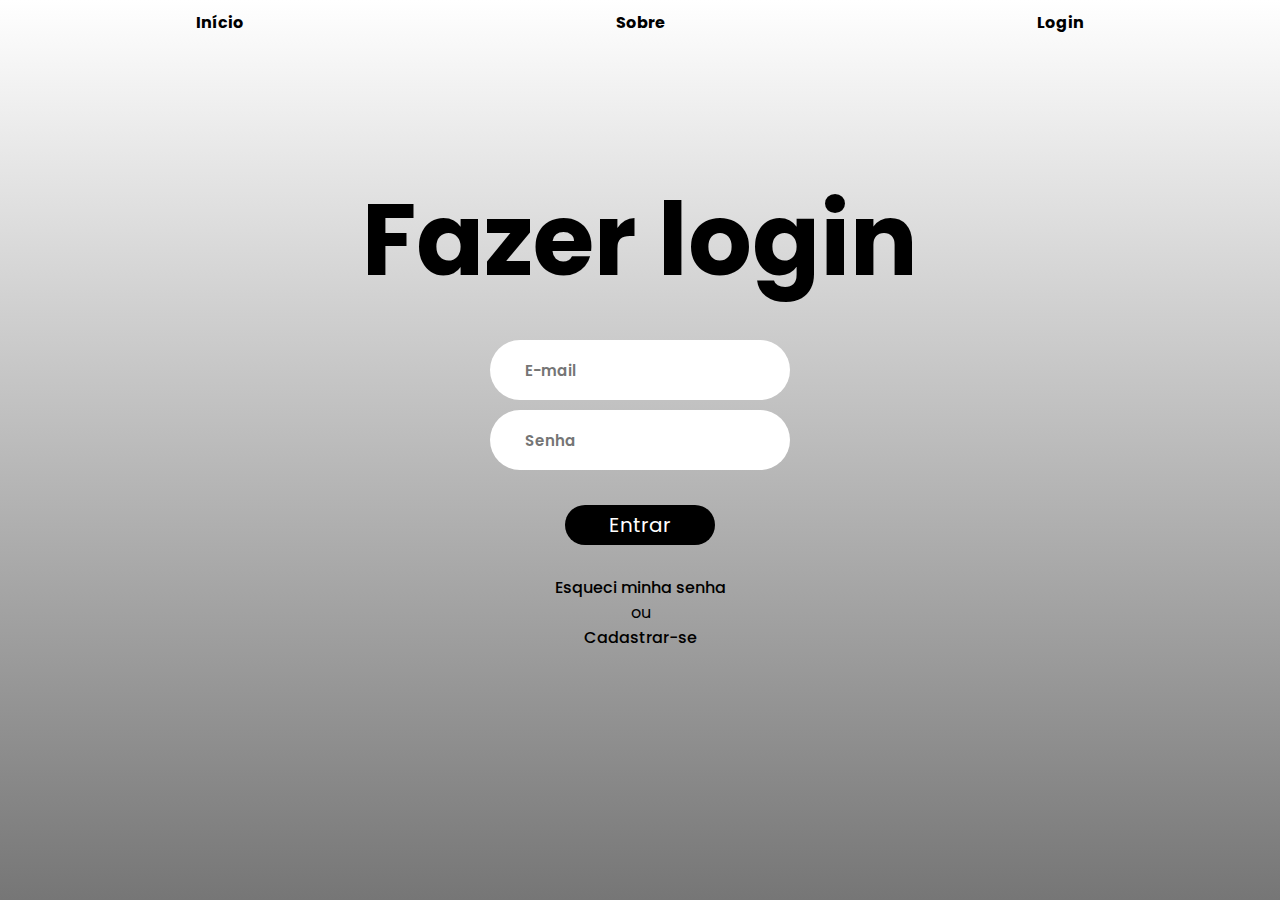
==== login.html @ c6e9be8a "Add files via upload" ====
<!DOCTYPE html>
<html lang="en">
<head>
    <meta charset="UTF-8">
    <meta name="viewport" content="width=device-width, initial-scale=1.0">
    <link rel="stylesheet" href="styles.css">
    <link rel="preconnect" href="https://fonts.googleapis.com">
    <link rel="preconnect" href="https://fonts.gstatic.com" crossorigin>
    <link href="https://fonts.googleapis.com/css2?family=Poppins:ital,wght@0,100;0,200;0,300;0,400;0,500;0,600;0,700;0,800;0,900;1,100;1,200;1,300;1,400;1,500;1,600;1,700;1,800;1,900&display=swap" rel="stylesheet">
    <title>Página inicial</title>
</head>
<body>
    <!-- Barra de navegação da página -->
    <div class="cabecalho">
        <div class="inicio">
            <a href="index.html">Início</a>
        </div>
        <div class="sobre">
            <a href="sobre.html">Sobre</a>
        </div>
        <div class="login">
            <a href="login.html">Login</a>
        </div>
    </div>

    <!-- Estrutura da página de login-->

    <div class="campo-de-login">
        <div class="titulo-login">
            <h1>Fazer login</h1>
        </div>
        <div class="campo-de-dados">
            <input type="text" placeholder="E-mail">
        </div>
        <div class="campo-de-dados">
            <input type="password" placeholder="Senha">
        </div>
        <div class="botao-entrar">
            <button>Entrar</button>
        </div>
        <div class="esqueci-minha-senha">
            <a href="#">Esqueci minha senha</a>
        </div>
        <p id="ou">ou</p>
        <div class="opcao-cadastro">
            <a href="#">Cadastrar-se</a>
        </div>
    </div>
</body>
</html>
---- styles.css ----
*{
    margin: 0;
    padding: 0;
    box-sizing: border-box;
    font-family: 'Poppins', sans-serif;
}

html, body {
    height: 100%;
    margin: 0;
    background: linear-gradient(to top, rgb(118, 118, 118), #ffffff)
}

.cabecalho {
    display: flex;
    justify-content: space-around;
    padding: 10px;
}

.cabecalho a {
    color: black;
    font-weight: bold;
    text-decoration: none;
}

.cabecalho a:hover {
    /* Quando passar o mouse encima dar efeito */
    color: gray;
    transition: color 0.5s ease;
}

.campo-de-login {
    display: flex;
    justify-content: center;
    align-items: center;
    flex-direction: column;
    margin-top: 100px;
}

.titulo-login h1 {
    padding: 20px;
    font-size: 100px;
}

.campo-de-dados {
    padding: 5px;
}

.campo-de-dados input {
    display: flex;
    align-items: center;
    justify-content: center;
    font-size: 15px;
    font-weight: 600;
    padding-left: 35px;
    border: none;
    border-radius: 40px;
    background-color: white;
    width: 300px;
    height: 60px;
}

.campo-de-dados input:hover {
    transform: scale(1.02);
    transition: 0.3s;
}

.campo-de-dados input:focus {
    transform: scale(1.05);
    transition: 0.3s;
}

.botao-entrar {
    padding: 30px;
}

.botao-entrar button {
    display: flex;
    align-items: center;
    justify-content: center;
    font-size: 20px;
    border: none;
    border-radius: 40px;
    width: 150px;
    height: 40px;
    background: black;
    color: white;
}

.botao-entrar button:hover {
    transition: transform 0.6s ease;
    transform: scale(1.05);
}

#ou {
    font-weight: regular;
}

.esqueci-minha-senha a, .opcao-cadastro a {
    font-weight: 500;
    text-decoration: none;
    color: black;
}

.esqueci-minha-senha a:hover, .opcao-cadastro a:hover {
    color: gray;
    transition: color 0.3s ease, transform 0.3s ease;
}

.sobre-o-projeto {
    display: flex;
    align-items: center;
    justify-content: center;
    flex-direction: column;
    margin-top: 60px;
}

.sobre-o-projeto .detalhes-projeto {
    display: flex;
    align-items: center;
    justify-content: center;
    flex-direction: column;
    margin-top: 30px;
}
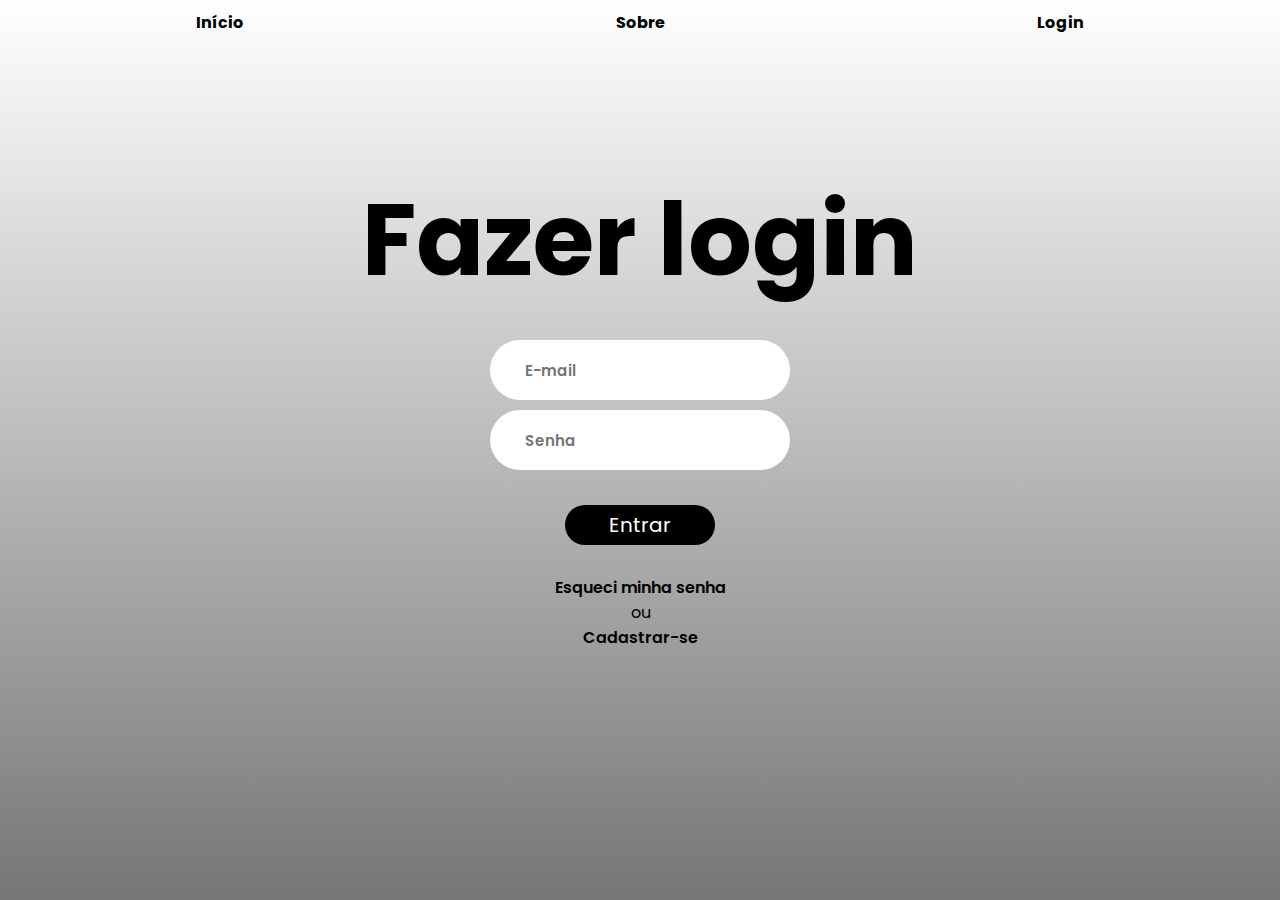
==== commit fcf32f3a: "Add files via upload" ====
--- a/login.html
+++ b/login.html
@@ -7,7 +7,7 @@
     <link rel="preconnect" href="https://fonts.googleapis.com">
     <link rel="preconnect" href="https://fonts.gstatic.com" crossorigin>
     <link href="https://fonts.googleapis.com/css2?family=Poppins:ital,wght@0,100;0,200;0,300;0,400;0,500;0,600;0,700;0,800;0,900;1,100;1,200;1,300;1,400;1,500;1,600;1,700;1,800;1,900&display=swap" rel="stylesheet">
-    <title>Página inicial</title>
+    <title>Login</title>
 </head>
 <body>
     <!-- Barra de navegação da página -->
--- a/styles.css
+++ b/styles.css
@@ -97,7 +97,7 @@
 }
 
 .esqueci-minha-senha a, .opcao-cadastro a {
-    font-weight: 500;
+    font-weight: 600;
     text-decoration: none;
     color: black;
 }
